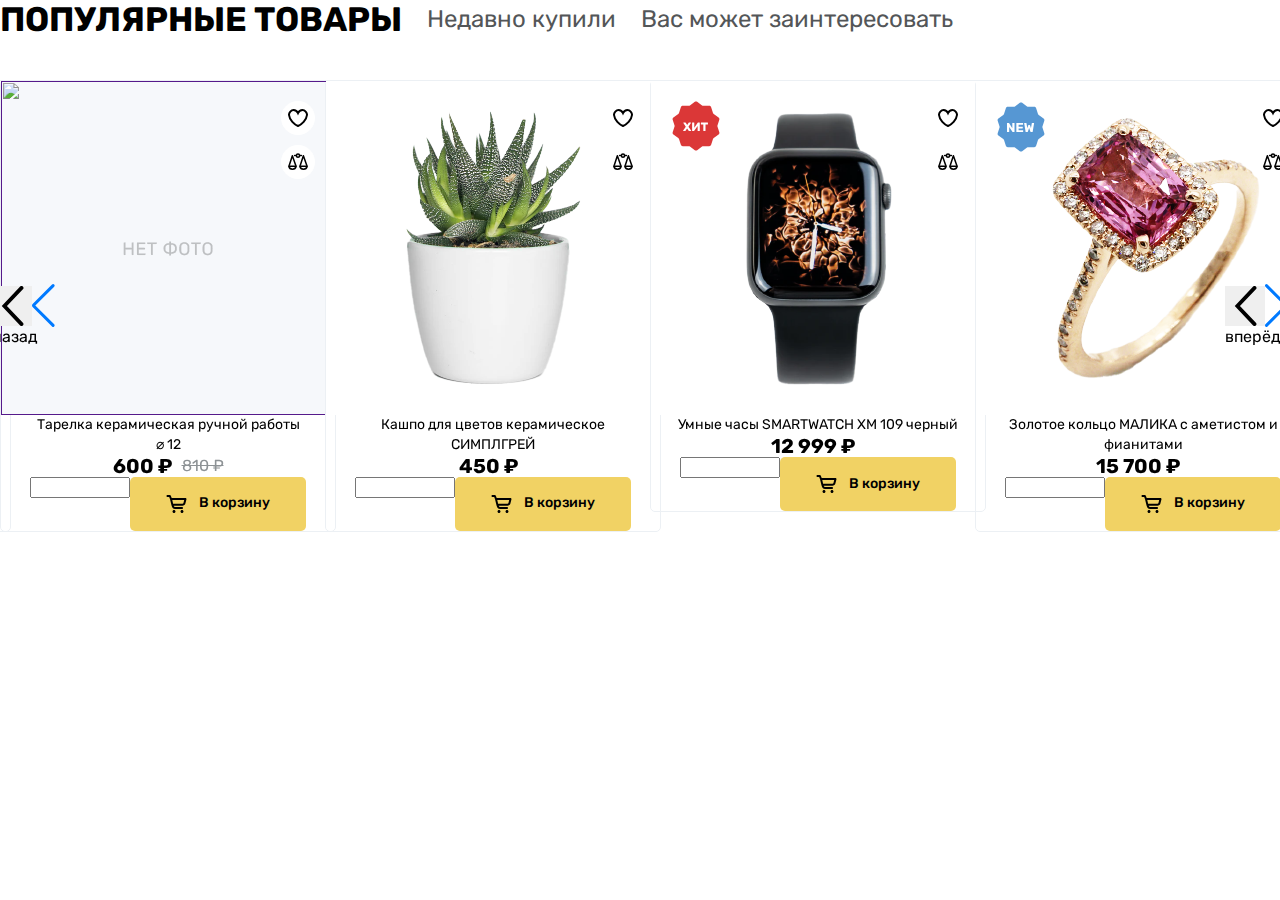
==== index.html @ 8531f7bb "initial commit" ====
<!DOCTYPE html>
<html lang="en">
<head>
  <meta charset="UTF-8">
  <meta http-equiv="X-UA-Compatible" content="IE=edge">
  <meta name="viewport" content="width=device-width, initial-scale=1.0">
  <link rel="preconnect" href="https://fonts.googleapis.com">
  <link rel="preconnect" href="https://fonts.gstatic.com" crossorigin>
  <link href="https://fonts.googleapis.com/css2?family=Rubik:wght@400;500;700&display=swap" rel="stylesheet">
  <link rel="stylesheet" href="https://cdn.jsdelivr.net/npm/swiper@8/swiper-bundle.min.css"/>
  <link rel="stylesheet" href="./styles/style.css">
  <title>Marketplace</title>
</head>
<body>
  <div class="">
    <div class="tabs">
      <ul class="tabs__list" style="margin-bottom: 40px;">
        <li class="tabs__list-item">
          <h2 class="tabs__header title title--m">популярные товары</h2>
        </li>
        <li class="tabs__list-item">Недавно купили</li>
        <li class="tabs__list-item">Вас может заинтересовать</li>
      </ul>
    </div>
    <div class="swiper">
      <ul class="products-list swiper-wrapper">
        <li class="product-container swiper-slide">
          <article class="card">
            <a href="" class="card__link">
              <div class="card__header">
                <img class="card__image" src="" alt="">
                <div class="card__label"></div>
              </div>
            </a>
            <div class="card__info">
              <div class="card__product-name">Тарелка керамическая ручной работы ⌀&nbsp;12</div>
              <div class="card__price-brief">
                <div class="card__current-price">600 ₽</div>
                <div class="card__old-price">810 ₽</div>
              </div>
            </div>
            <ul class="icon-group">
              <li class="icon-group__item">
                <a class="icon">
                  <img src="./img/favorites-icon.svg" alt="favorites icon">
                <a>
              </li>
              <li class="icon-group__item">
                <a class="icon">
                  <img src="./img/compare-icon.svg" alt="compare icon">
                </a>
            </li>
            </ul>
            <div class="card__footer">
              <div class="stepper">
                <span class="stepper__arrow stepper__arrow--down"></span>                                           
                <input class="stepper__input" type="text" value="">
                <span class="stepper__arrow stepper__arrow--up"></span>
              </div>
              <button class="button" type="submit">
                <img src="./img/cart-icon.svg" alt="">
                <span>В корзину</span>
              </button>
            </div>
          </article>
        </li>
        <li class="product-container swiper-slide">
          <article class="card">
            <a href="#" class="card__link">
              <div class="card__header">
                <img class="card__image" src="./img/cactus.svg" alt="">
                <div class="card__label"></div>
              </div>
            </a>
              <div class="card__info">
                <div class="card__product-name">Кашпо для цветов керамическое СИМПЛГРЕЙ</div>
                <div class="card__price-brief">
                  <div class="card__current-price">450 ₽</div>
                  <div class="card__old-price"></div>
                </div>
              </div>
              <ul class="card__icon-group icon-group">
                <li class="icon-group__item">
                  <a class="icon">
                    <img src="./img/favorites-icon.svg" alt="favorites icon">
                  <a>
                </li>
                <li class="icon-group__item">
                  <a class="icon">
                    <img src="./img/compare-icon.svg" alt="compare icon">
                  </a>
              </li>
              </ul>
              <div class="card__footer">
                <div class="stepper">
                  <span class="stepper__arrow stepper__arrow--down"></span>                                           
                  <input class="stepper__input" type="text" value="">
                  <span class="stepper__arrow stepper__arrow--up"></span>
                </div>
                <button class="button" type="submit">
                  <img src="./img/cart-icon.svg" alt="">
                  <span>В корзину</span>
                </button>
              </div>
            </article>
          </li>
          <li class="product-container swiper-slide">
            <article class="card">
              <a href="#" class="card__link">
                <div class="card__header">
                  <img class="card__image" src="./img/watch.svg" alt="">
                  <div class="card__label label">
                    <img src="./img/label-hit.svg" alt="">
                  </div>
                </div>
              </a>
                <div class="card__info">
                  <div class="card__product-name">Умные часы SMARTWATCH XM 109 черный</div>
                  <div class="card__price-brief">
                    <div class="card__current-price">12 999 ₽</div>
                    <div class="card__old-price"></div>
                  </div>
                </div>
                <ul class="card__icon-group icon-group">
                  <li class="icon-group__item">
                    <a class="icon">
                      <img src="./img/favorites-icon.svg" alt="favorites icon">
                    <a>
                  </li>
                  <li class="icon-group__item">
                    <a class="icon">
                      <img src="./img/compare-icon.svg" alt="compare icon">
                    </a>
                  </li>
                </ul>
                <div class="card__footer">
                  <div class="stepper">
                    <span class="stepper__arrow stepper__arrow--down"></span>                                           
                    <input class="stepper__input" type="text" value="">
                    <span class="stepper__arrow stepper__arrow--up"></span>
                  </div>
                  <button class="button" type="submit">
                    <img src="./img/cart-icon.svg" alt="">
                    <span>В корзину</span>
                  </button>
                </div>
            </article>
          </li>
          <li class="product-container swiper-slide">
            <article class="card">
              <a href="#" class="card__link">
                <div class="card__header">
                  <img class="card__image" src="./img/ring.svg" alt="">
                  <div class="card__label">
                    <img src="./img/label-new.svg" alt="">
                  </div>
                </div>
              </a>
                <div class="card__info">
                  <div class="card__product-name">Золотое кольцо МАЛИКА с аметистом и фианитами</div>
                  <div class="card__price-brief">
                    <div class="card__current-price">15 700 ₽</div>
                    <div class="card__old-price"></div>
                  </div>
                </div>
                <ul class="card__icon-group icon-group">
                  <li class="icon-group__item">
                    <a class="icon">
                      <img src="./img/favorites-icon.svg" alt="favorites icon">
                    <a>
                  </li>
                  <li class="icon-group__item">
                    <a class="icon">
                    <img src="./img/compare-icon.svg" alt="compare icon">
                  </a>
                  </li>
                </ul>
                <div class="card__footer">
                  <div class="stepper">
                    <span class="stepper__arrow stepper__arrow--down"></span>                                           
                    <input class="stepper__input" type="text" value="">
                    <span class="stepper__arrow stepper__arrow--up"></span>
                  </div>
                  <button class="button" type="submit">
                    <img src="./img/cart-icon.svg" alt="">
                    <span>В корзину</span>
                  </button>
                </div>
              </article>
            </li>
          </ul>
          <div class="swiper-button-prev">
            <button type="button" class="slider-button">
              <svg width="40" height="40" viewBox="0 0 12 21" fill="none" xmlns="http://www.w3.org/2000/svg">
                <path d="M11 1L2 10.5L11 20" stroke="black" stroke-width="2" stroke-linecap="round"/>
              </svg>
              назад
            </button>
          </div>
          <div class="swiper-button-next">
            <button type="button" class="slider-button">
              <svg width="40" height="40" viewBox="0 0 12 21" fill="none" xmlns="http://www.w3.org/2000/svg">
                <path d="M11 1L2 10.5L11 20" stroke="black" stroke-width="2" stroke-linecap="round"/>
              </svg>
              вперёд
            </button>
          </div>
    </div>
  </div>
  <script src="https://cdn.jsdelivr.net/npm/swiper@8/swiper-bundle.min.js"></script>
  <script src="./scripts/script.js"></script>
  </body>
</html>
---- styles/style.css ----
@import url(./reset.css);
@import url(./common.css);
@import url(./variables.css);
@import url(./components/tabs.css);
@import url(./components/button.css);
@import url(./components/card.css);
@import url(./components/title.css);
@import url(./components/icon.css);
@import url(./components/products-list.css);
@import url(./components/stepper.css);
@import url(./components/swiper.css);
@import url(./components/label.css);
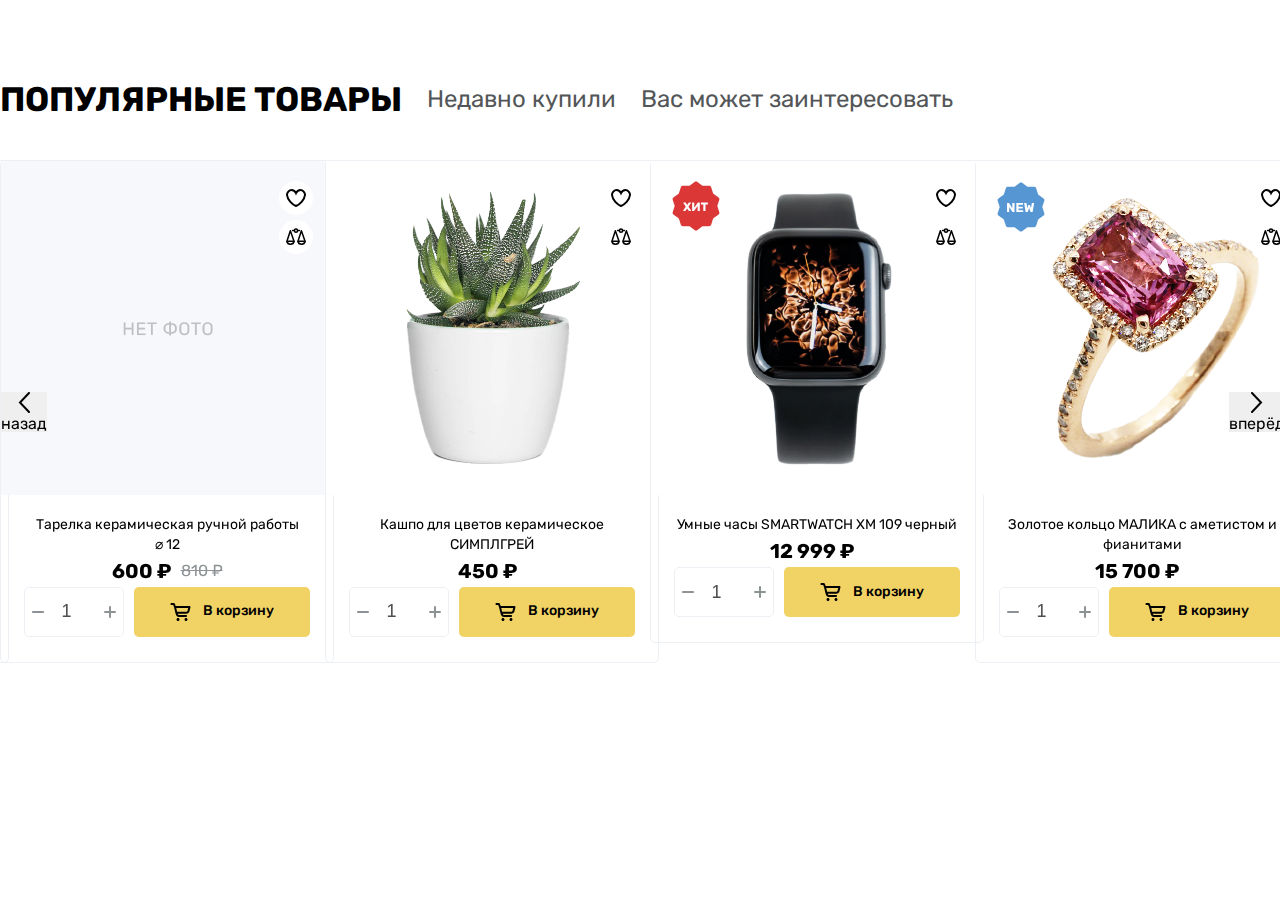
==== commit 5fb39121: "+stepper" ====
--- a/index.html
+++ b/index.html
@@ -12,7 +12,8 @@
   <title>Marketplace</title>
 </head>
 <body>
-  <div class="">
+  <div class="container">
+    <!-- tabs -->
     <div class="tabs">
       <ul class="tabs__list" style="margin-bottom: 40px;">
         <li class="tabs__list-item">
@@ -22,56 +23,83 @@
         <li class="tabs__list-item">Вас может заинтересовать</li>
       </ul>
     </div>
+    <!-- swiper -->
     <div class="swiper">
-      <ul class="products-list swiper-wrapper">
-        <li class="product-container swiper-slide">
-          <article class="card">
-            <a href="" class="card__link">
-              <div class="card__header">
-                <img class="card__image" src="" alt="">
+      <!-- swiper required wrapper -->
+      <ul class="product-slider swiper-wrapper">
+        <!-- swiper slide -->
+        <li class="product-slider__item swiper-slide">
+          <!-- product card -->
+          <article class="card">
+            <div class="card__link">
+              <!-- card header -->
+              <div class="card__header">
                 <div class="card__label"></div>
               </div>
-            </a>
-            <div class="card__info">
-              <div class="card__product-name">Тарелка керамическая ручной работы ⌀&nbsp;12</div>
-              <div class="card__price-brief">
-                <div class="card__current-price">600 ₽</div>
-                <div class="card__old-price">810 ₽</div>
-              </div>
-            </div>
-            <ul class="icon-group">
-              <li class="icon-group__item">
-                <a class="icon">
-                  <img src="./img/favorites-icon.svg" alt="favorites icon">
-                <a>
-              </li>
-              <li class="icon-group__item">
-                <a class="icon">
-                  <img src="./img/compare-icon.svg" alt="compare icon">
-                </a>
-            </li>
-            </ul>
-            <div class="card__footer">
-              <div class="stepper">
-                <span class="stepper__arrow stepper__arrow--down"></span>                                           
-                <input class="stepper__input" type="text" value="">
-                <span class="stepper__arrow stepper__arrow--up"></span>
-              </div>
-              <button class="button" type="submit">
-                <img src="./img/cart-icon.svg" alt="">
-                <span>В корзину</span>
-              </button>
-            </div>
-          </article>
-        </li>
-        <li class="product-container swiper-slide">
-          <article class="card">
-            <a href="#" class="card__link">
+            </div>
+            <!-- icon group -->
+            <ul class="card__icon-group icon-group">
+              <li class="icon-group__item">
+                <a class="icon" href="#">
+                  <img src="./img/favorites-icon.svg" alt="favorites icon">
+                </a>
+              </li>
+              <li class="icon-group__item">
+                <a class="icon" href="#">
+                  <img src="./img/compare-icon.svg" alt="compare icon">
+                </a>
+              </li>
+            </ul>
+            <div class="card__content">
+              <!-- card info -->
+              <div class="card__info">
+                <div class="card__product-name">Тарелка керамическая ручной работы ⌀&nbsp;12</div>
+                <div class="card__price-brief">
+                  <div class="card__current-price">600 ₽</div>
+                  <div class="card__old-price">810 ₽</div>
+                </div>
+              </div>
+              <!-- card footer -->
+              <div class="card__footer">
+                <!-- stepper -->
+                <div class="stepper">
+                  <button type="button" class="stepper__arrow stepper__arrow--down">Add</button>                                           
+                  <input class="stepper__input" type="number" placeholder="" value="1">
+                  <button type="button" class="stepper__arrow stepper__arrow--up">Remove</button>
+                </div>
+                <button class="button" type="submit">
+                  <img src="./img/cart-icon.svg" alt="">
+                  <span>В корзину</span>
+                </button>
+              </div>
+            </div>
+          </article>
+        </li>
+        <!-- swiper slide -->
+        <li class="product-slider__item swiper-slide">
+          <article class="card">
+            <div class="card__link">
+              <!-- card header -->
               <div class="card__header">
                 <img class="card__image" src="./img/cactus.svg" alt="">
                 <div class="card__label"></div>
               </div>
-            </a>
+            </div>
+            <!-- icon group -->
+            <ul class="card__icon-group icon-group">
+              <li class="icon-group__item">
+                <a class="icon" href="#">
+                  <img src="./img/favorites-icon.svg" alt="favorites icon">
+                </a>
+              </li>
+              <li class="icon-group__item">
+                <a class="icon" href="#">
+                  <img src="./img/compare-icon.svg" alt="compare icon">
+                </a>
+              </li>
+            </ul>
+            <div class="card__content">
+              <!-- card info -->
               <div class="card__info">
                 <div class="card__product-name">Кашпо для цветов керамическое СИМПЛГРЕЙ</div>
                 <div class="card__price-brief">
@@ -79,132 +107,139 @@
                   <div class="card__old-price"></div>
                 </div>
               </div>
-              <ul class="card__icon-group icon-group">
-                <li class="icon-group__item">
-                  <a class="icon">
-                    <img src="./img/favorites-icon.svg" alt="favorites icon">
-                  <a>
-                </li>
-                <li class="icon-group__item">
-                  <a class="icon">
-                    <img src="./img/compare-icon.svg" alt="compare icon">
-                  </a>
-              </li>
-              </ul>
-              <div class="card__footer">
-                <div class="stepper">
-                  <span class="stepper__arrow stepper__arrow--down"></span>                                           
-                  <input class="stepper__input" type="text" value="">
-                  <span class="stepper__arrow stepper__arrow--up"></span>
-                </div>
-                <button class="button" type="submit">
-                  <img src="./img/cart-icon.svg" alt="">
-                  <span>В корзину</span>
-                </button>
-              </div>
-            </article>
-          </li>
-          <li class="product-container swiper-slide">
-            <article class="card">
-              <a href="#" class="card__link">
-                <div class="card__header">
-                  <img class="card__image" src="./img/watch.svg" alt="">
-                  <div class="card__label label">
-                    <img src="./img/label-hit.svg" alt="">
-                  </div>
-                </div>
-              </a>
-                <div class="card__info">
-                  <div class="card__product-name">Умные часы SMARTWATCH XM 109 черный</div>
-                  <div class="card__price-brief">
-                    <div class="card__current-price">12 999 ₽</div>
-                    <div class="card__old-price"></div>
-                  </div>
-                </div>
-                <ul class="card__icon-group icon-group">
-                  <li class="icon-group__item">
-                    <a class="icon">
-                      <img src="./img/favorites-icon.svg" alt="favorites icon">
-                    <a>
-                  </li>
-                  <li class="icon-group__item">
-                    <a class="icon">
-                      <img src="./img/compare-icon.svg" alt="compare icon">
-                    </a>
-                  </li>
-                </ul>
-                <div class="card__footer">
-                  <div class="stepper">
-                    <span class="stepper__arrow stepper__arrow--down"></span>                                           
-                    <input class="stepper__input" type="text" value="">
-                    <span class="stepper__arrow stepper__arrow--up"></span>
-                  </div>
-                  <button class="button" type="submit">
-                    <img src="./img/cart-icon.svg" alt="">
-                    <span>В корзину</span>
-                  </button>
-                </div>
-            </article>
-          </li>
-          <li class="product-container swiper-slide">
-            <article class="card">
-              <a href="#" class="card__link">
-                <div class="card__header">
-                  <img class="card__image" src="./img/ring.svg" alt="">
-                  <div class="card__label">
-                    <img src="./img/label-new.svg" alt="">
-                  </div>
-                </div>
-              </a>
-                <div class="card__info">
-                  <div class="card__product-name">Золотое кольцо МАЛИКА с аметистом и фианитами</div>
-                  <div class="card__price-brief">
-                    <div class="card__current-price">15 700 ₽</div>
-                    <div class="card__old-price"></div>
-                  </div>
-                </div>
-                <ul class="card__icon-group icon-group">
-                  <li class="icon-group__item">
-                    <a class="icon">
-                      <img src="./img/favorites-icon.svg" alt="favorites icon">
-                    <a>
-                  </li>
-                  <li class="icon-group__item">
-                    <a class="icon">
-                    <img src="./img/compare-icon.svg" alt="compare icon">
-                  </a>
-                  </li>
-                </ul>
-                <div class="card__footer">
-                  <div class="stepper">
-                    <span class="stepper__arrow stepper__arrow--down"></span>                                           
-                    <input class="stepper__input" type="text" value="">
-                    <span class="stepper__arrow stepper__arrow--up"></span>
-                  </div>
-                  <button class="button" type="submit">
-                    <img src="./img/cart-icon.svg" alt="">
-                    <span>В корзину</span>
-                  </button>
-                </div>
-              </article>
-            </li>
-          </ul>
-          <div class="swiper-button-prev">
-            <button type="button" class="slider-button">
-              <svg width="40" height="40" viewBox="0 0 12 21" fill="none" xmlns="http://www.w3.org/2000/svg">
-                <path d="M11 1L2 10.5L11 20" stroke="black" stroke-width="2" stroke-linecap="round"/>
-              </svg>
-              назад
-            </button>
-          </div>
-          <div class="swiper-button-next">
-            <button type="button" class="slider-button">
-              <svg width="40" height="40" viewBox="0 0 12 21" fill="none" xmlns="http://www.w3.org/2000/svg">
-                <path d="M11 1L2 10.5L11 20" stroke="black" stroke-width="2" stroke-linecap="round"/>
-              </svg>
-              вперёд
-            </button>
-          </div>
+              <!-- card footer -->
+              <div class="card__footer">
+                <!-- stepper -->
+                <div class="stepper">
+                  <button type="button" class="stepper__arrow stepper__arrow--down">Add</button>                                           
+                  <input class="stepper__input" type="number" placeholder="" value="1">
+                  <button type="button" class="stepper__arrow stepper__arrow--up">Remove</button>
+                </div>
+                <button class="button" type="submit">
+                  <img src="./img/cart-icon.svg" alt="">
+                  <span>В корзину</span>
+                </button>
+              </div>
+            </div>
+          </article>
+        </li>
+        <!-- swiper slide -->
+        <li class="product-slider__item swiper-slide">
+          <article class="card">
+            <div class="card__link">
+              <!-- card header -->
+              <div class="card__header">
+                <img class="card__image" src="./img/watch.svg" alt="">
+                <div class="card__label label">
+                  <img src="./img/label-hit.svg" alt="favorites icon">
+                </div>
+              </div>
+            </div>
+            <!-- icon group -->
+            <ul class="card__icon-group icon-group">
+              <li class="icon-group__item">
+                <a class="icon" href="#">
+                  <img src="./img/favorites-icon.svg" alt="favorites icon">
+                </a>
+              </li>
+              <li class="icon-group__item">
+                <a class="icon" href="#">
+                  <img src="./img/compare-icon.svg" alt="compare icon">
+                </a>
+              </li>
+            </ul>
+            <div class="card__content">
+              <!-- card info -->
+              <div class="card__info">
+                <div class="card__product-name">Умные часы SMARTWATCH XM 109 черный</div>
+                <div class="card__price-brief">
+                  <div class="card__current-price">12 999 ₽</div>
+                  <div class="card__old-price"></div>
+                </div>
+              </div>
+              <!-- card footer -->
+              <div class="card__footer">
+                <!-- stepper -->
+                <div class="stepper">
+                  <button type="button" class="stepper__arrow stepper__arrow--down">Add</button>                                           
+                  <input class="stepper__input" type="number" placeholder="" value="1">
+                  <button type="button" class="stepper__arrow stepper__arrow--up">Remove</button>
+                </div>
+                <button class="button" type="submit">
+                  <img src="./img/cart-icon.svg" alt="">
+                  <span>В корзину</span>
+                </button>
+              </div>
+            </div>
+          </article>
+        </li>
+        <!-- swiper slide -->
+        <li class="product-slider__item swiper-slide">
+          <article class="card">
+            <div class="card__link">
+              <!-- card header -->
+              <div class="card__header">
+                <img class="card__image" src="./img/ring.svg" alt="">
+                <div class="card__label label">
+                  <img src="./img/label-new.svg" alt="">
+                </div>
+              </div>
+            </div>
+            <!-- icon group -->
+            <ul class="card__icon-group icon-group">
+              <li class="icon-group__item">
+                <a class="icon" href="#">
+                  <img src="./img/favorites-icon.svg" alt="favorites icon">
+                </a>
+              </li>
+              <li class="icon-group__item">
+                <a class="icon" href="#">
+                  <img src="./img/compare-icon.svg" alt="compare icon">
+                </a>
+              </li>
+            </ul>
+            <div class="card__content">
+              <!-- card info -->
+              <div class="card__info">
+                <div class="card__product-name">Золотое кольцо МАЛИКА с аметистом и фианитами</div>
+                <div class="card__price-brief">
+                  <div class="card__current-price">15 700 ₽</div>
+                  <div class="card__old-price"></div>
+                </div>
+              </div>
+              <!-- card footer -->
+              <div class="card__footer">
+                <!-- stepper -->
+                <div class="stepper">
+                  <button type="button" class="stepper__arrow stepper__arrow--down">Add</button>                                           
+                  <input class="stepper__input" type="number" placeholder="" value="1">
+                  <button type="button" class="stepper__arrow stepper__arrow--up">Remove</button>
+                </div>
+                <button class="button" type="submit">
+                  <img src="./img/cart-icon.svg" alt="">
+                  <span>В корзину</span>
+                </button>
+              </div>
+            </div>
+          </article>
+        </li>
+      </ul>
+      <div class="swiper-button-prev">
+        <button type="button" class="slider-button">
+          <svg width="12" height="21" viewBox="0 0 12 21" fill="none" xmlns="http://www.w3.org/2000/svg">
+            <path d="M11 1L2 10.5L11 20" stroke="black" stroke-width="2" stroke-linecap="round"/>
+            </svg>            
+          назад
+        </button>
+      </div>
+      <div class="swiper-button-next">
+        <button type="button" class="slider-button">
+          <svg width="12" height="21" viewBox="0 0 12 21" fill="none" xmlns="http://www.w3.org/2000/svg">
+            <path d="M1 1L10 10.5L1 20" stroke="black" stroke-width="2" stroke-linecap="round"/>
+            </svg>            
+          вперёд
+        </button>
+      </div>
     </div>
   </div>
   <script src="https://cdn.jsdelivr.net/npm/swiper@8/swiper-bundle.min.js"></script>
--- a/styles/style.css
+++ b/styles/style.css
@@ -6,7 +6,8 @@
 @import url(./components/card.css);
 @import url(./components/title.css);
 @import url(./components/icon.css);
-@import url(./components/products-list.css);
+@import url(./components/product-slider.css);
 @import url(./components/stepper.css);
 @import url(./components/swiper.css);
-@import url(./components/label.css);+@import url(./components/label.css);
+@import url(./components/container.css);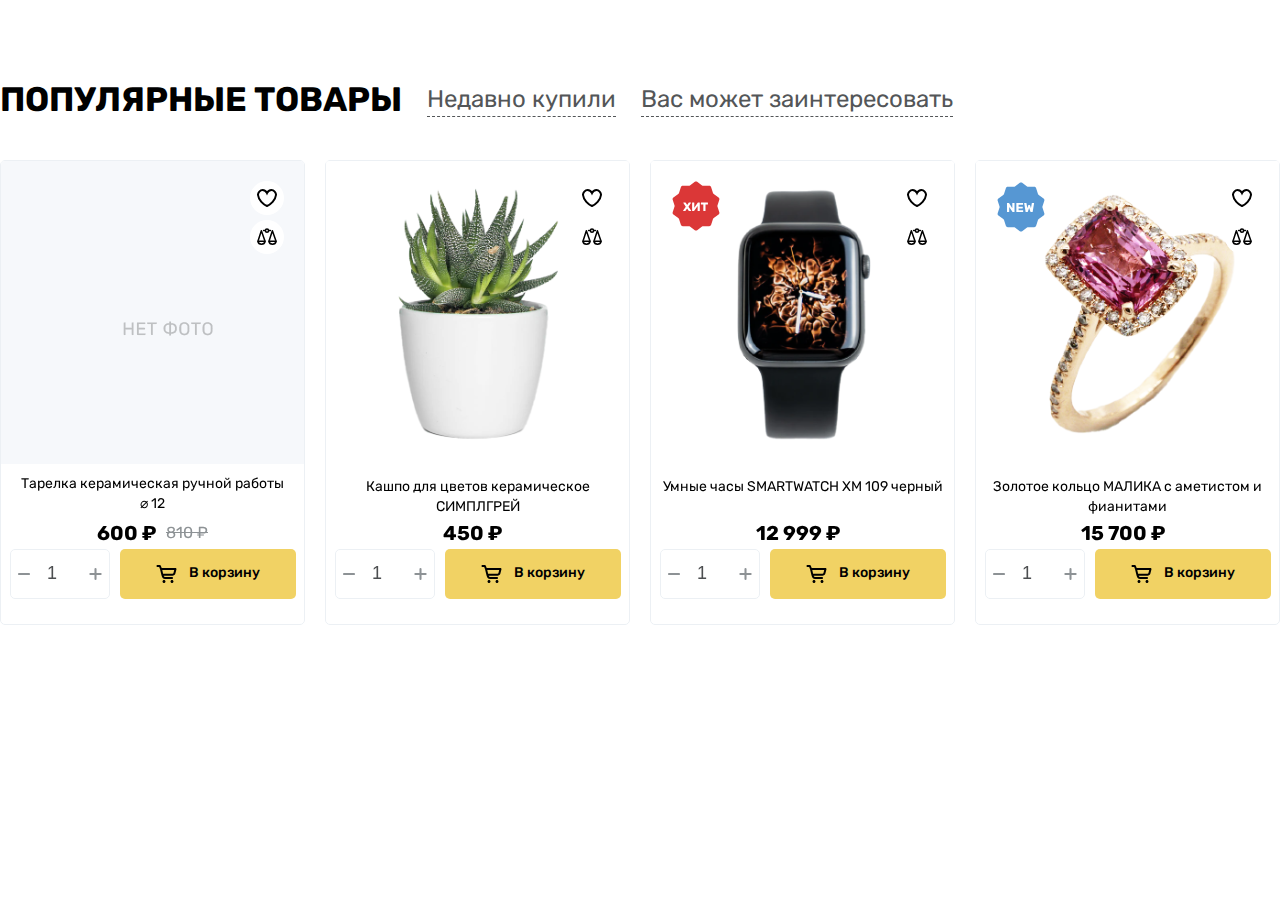
==== commit 28cc3a56: "+slider" ====
--- a/index.html
+++ b/index.html
@@ -13,30 +13,67 @@
 </head>
 <body>
   <div class="container">
+
     <!-- tabs -->
     <div class="tabs">
       <ul class="tabs__list" style="margin-bottom: 40px;">
         <li class="tabs__list-item">
           <h2 class="tabs__header title title--m">популярные товары</h2>
         </li>
-        <li class="tabs__list-item">Недавно купили</li>
-        <li class="tabs__list-item">Вас может заинтересовать</li>
+        <li class="tabs__list-item tabs__list-item--inactive">Недавно купили</li>
+        <li class="tabs__list-item tabs__list-item--inactive">Вас может заинтересовать</li>
       </ul>
     </div>
-    <!-- swiper -->
-    <div class="swiper">
+
+    <div class="product-slider">
+      <div class="product-slider__inner">
       <!-- swiper required wrapper -->
-      <ul class="product-slider swiper-wrapper">
+      <ul class="product-slider__list swiper-wrapper">
+        <li class="product-slider__item swiper-slide">
+          <article class="card">
+            <div class="card__header">
+              <div class="card__label label"></div>
+              <ul class="card__icon-group icon-group">
+                <li class="icon-group__item">
+                  <a class="icon" href="#">
+                    <img src="./img/favorites-icon.svg" alt="favorites icon">
+                  </a>
+                </li>
+                <li class="icon-group__item">
+                  <a class="icon" href="#">
+                    <img src="./img/compare-icon.svg" alt="compare icon">
+                  </a>
+                </li>
+              </ul>
+            </div>
+            <div class="card__product-name">Тарелка керамическая ручной работы ⌀&nbsp;12</div>
+            <div class="card__price-brief">
+              <div class="card__current-price">600 ₽</div>
+              <div class="card__old-price">810 ₽</div>
+            </div>
+            <!-- card footer -->
+            <div class="card__footer">
+              <!-- stepper -->
+              <div class="stepper">
+                <button type="button" class="stepper__arrow stepper__arrow--down">Add</button>                                           
+                <input class="stepper__input" type="number" placeholder="" value="1">
+                <button type="button" class="stepper__arrow stepper__arrow--up">Remove</button>
+              </div>
+              <button class="button" type="button">
+                <img src="./img/cart-icon.svg" alt="">
+                <span>В корзину</span>
+              </button>
+            </div>
+          </article>
+        </li>
         <!-- swiper slide -->
         <li class="product-slider__item swiper-slide">
-          <!-- product card -->
-          <article class="card">
-            <div class="card__link">
+          <article class="card">
               <!-- card header -->
               <div class="card__header">
-                <div class="card__label"></div>
-              </div>
-            </div>
+                <img class="card__image" src="./img/cactus.svg" alt="">
+                <div class="card__label label"></div>
+              </div>
             <!-- icon group -->
             <ul class="card__icon-group icon-group">
               <li class="icon-group__item">
@@ -50,196 +87,127 @@
                 </a>
               </li>
             </ul>
-            <div class="card__content">
-              <!-- card info -->
-              <div class="card__info">
-                <div class="card__product-name">Тарелка керамическая ручной работы ⌀&nbsp;12</div>
-                <div class="card__price-brief">
-                  <div class="card__current-price">600 ₽</div>
-                  <div class="card__old-price">810 ₽</div>
-                </div>
-              </div>
-              <!-- card footer -->
-              <div class="card__footer">
-                <!-- stepper -->
-                <div class="stepper">
-                  <button type="button" class="stepper__arrow stepper__arrow--down">Add</button>                                           
-                  <input class="stepper__input" type="number" placeholder="" value="1">
-                  <button type="button" class="stepper__arrow stepper__arrow--up">Remove</button>
-                </div>
-                <button class="button" type="submit">
-                  <img src="./img/cart-icon.svg" alt="">
-                  <span>В корзину</span>
-                </button>
-              </div>
+            <div class="card__product-name">Кашпо для цветов керамическое СИМПЛГРЕЙ</div>
+            <div class="card__price-brief">
+              <div class="card__current-price">450 ₽</div>
+              <div class="card__old-price"></div>
+            </div>
+            <!-- card footer -->
+            <div class="card__footer">
+              <!-- stepper -->
+              <div class="stepper">
+                <button type="button" class="stepper__arrow stepper__arrow--down">Add</button>                                           
+                <input class="stepper__input" type="number" placeholder="" value="1">
+                <button type="button" class="stepper__arrow stepper__arrow--up">Remove</button>
+              </div>
+              <button class="button" type="button">
+                <img src="./img/cart-icon.svg" alt="">
+                <span>В корзину</span>
+              </button>
+            </div>
+          </article>
+        </li>
+        <!-- SLIDE ITEM -->
+        <li class="product-slider__item swiper-slide">
+          <article class="card">
+            <!-- card header -->
+            <div class="card__header">
+              <img class="card__image" src="./img/watch.svg" alt="">
+              <div class="card__label label">
+                <img src="./img/label-hit.svg" alt="favorites icon">
+              </div>
+              <!-- icon group -->
+              <ul class="card__icon-group icon-group">
+                <li class="icon-group__item">
+                  <a class="icon" href="#">
+                    <img src="./img/favorites-icon.svg" alt="favorites icon">
+                  </a>
+                </li>
+                <li class="icon-group__item">
+                  <a class="icon" href="#">
+                    <img src="./img/compare-icon.svg" alt="compare icon">
+                  </a>
+                </li>
+              </ul>
+            </div>
+            <!-- card info -->
+            <div class="card__product-name">Умные часы SMARTWATCH XM 109 черный</div>
+            <div class="card__price-brief">
+              <div class="card__current-price">12 999 ₽</div>
+              <div class="card__old-price"></div>
+            </div>
+            <!-- card footer -->
+            <div class="card__footer">
+              <!-- stepper -->
+              <div class="stepper">
+                <button type="button" class="stepper__arrow stepper__arrow--down">Add</button>                                           
+                <input class="stepper__input" type="number" placeholder="" value="1">
+                <button type="button" class="stepper__arrow stepper__arrow--up">Remove</button>
+              </div>
+              <button class="button" type="button">
+                <img src="./img/cart-icon.svg" alt="">
+                <span>В корзину</span>
+              </button>
             </div>
           </article>
         </li>
         <!-- swiper slide -->
         <li class="product-slider__item swiper-slide">
           <article class="card">
-            <div class="card__link">
-              <!-- card header -->
-              <div class="card__header">
-                <img class="card__image" src="./img/cactus.svg" alt="">
-                <div class="card__label"></div>
-              </div>
-            </div>
-            <!-- icon group -->
-            <ul class="card__icon-group icon-group">
-              <li class="icon-group__item">
-                <a class="icon" href="#">
-                  <img src="./img/favorites-icon.svg" alt="favorites icon">
-                </a>
-              </li>
-              <li class="icon-group__item">
-                <a class="icon" href="#">
-                  <img src="./img/compare-icon.svg" alt="compare icon">
-                </a>
-              </li>
-            </ul>
-            <div class="card__content">
-              <!-- card info -->
-              <div class="card__info">
-                <div class="card__product-name">Кашпо для цветов керамическое СИМПЛГРЕЙ</div>
-                <div class="card__price-brief">
-                  <div class="card__current-price">450 ₽</div>
-                  <div class="card__old-price"></div>
-                </div>
-              </div>
-              <!-- card footer -->
-              <div class="card__footer">
-                <!-- stepper -->
-                <div class="stepper">
-                  <button type="button" class="stepper__arrow stepper__arrow--down">Add</button>                                           
-                  <input class="stepper__input" type="number" placeholder="" value="1">
-                  <button type="button" class="stepper__arrow stepper__arrow--up">Remove</button>
-                </div>
-                <button class="button" type="submit">
-                  <img src="./img/cart-icon.svg" alt="">
-                  <span>В корзину</span>
-                </button>
-              </div>
-            </div>
-          </article>
-        </li>
-        <!-- swiper slide -->
-        <li class="product-slider__item swiper-slide">
-          <article class="card">
-            <div class="card__link">
-              <!-- card header -->
-              <div class="card__header">
-                <img class="card__image" src="./img/watch.svg" alt="">
-                <div class="card__label label">
-                  <img src="./img/label-hit.svg" alt="favorites icon">
-                </div>
-              </div>
-            </div>
-            <!-- icon group -->
-            <ul class="card__icon-group icon-group">
-              <li class="icon-group__item">
-                <a class="icon" href="#">
-                  <img src="./img/favorites-icon.svg" alt="favorites icon">
-                </a>
-              </li>
-              <li class="icon-group__item">
-                <a class="icon" href="#">
-                  <img src="./img/compare-icon.svg" alt="compare icon">
-                </a>
-              </li>
-            </ul>
-            <div class="card__content">
-              <!-- card info -->
-              <div class="card__info">
-                <div class="card__product-name">Умные часы SMARTWATCH XM 109 черный</div>
-                <div class="card__price-brief">
-                  <div class="card__current-price">12 999 ₽</div>
-                  <div class="card__old-price"></div>
-                </div>
-              </div>
-              <!-- card footer -->
-              <div class="card__footer">
-                <!-- stepper -->
-                <div class="stepper">
-                  <button type="button" class="stepper__arrow stepper__arrow--down">Add</button>                                           
-                  <input class="stepper__input" type="number" placeholder="" value="1">
-                  <button type="button" class="stepper__arrow stepper__arrow--up">Remove</button>
-                </div>
-                <button class="button" type="submit">
-                  <img src="./img/cart-icon.svg" alt="">
-                  <span>В корзину</span>
-                </button>
-              </div>
-            </div>
-          </article>
-        </li>
-        <!-- swiper slide -->
-        <li class="product-slider__item swiper-slide">
-          <article class="card">
-            <div class="card__link">
-              <!-- card header -->
-              <div class="card__header">
-                <img class="card__image" src="./img/ring.svg" alt="">
-                <div class="card__label label">
-                  <img src="./img/label-new.svg" alt="">
-                </div>
-              </div>
-            </div>
-            <!-- icon group -->
-            <ul class="card__icon-group icon-group">
-              <li class="icon-group__item">
-                <a class="icon" href="#">
-                  <img src="./img/favorites-icon.svg" alt="favorites icon">
-                </a>
-              </li>
-              <li class="icon-group__item">
-                <a class="icon" href="#">
-                  <img src="./img/compare-icon.svg" alt="compare icon">
-                </a>
-              </li>
-            </ul>
-            <div class="card__content">
-              <!-- card info -->
-              <div class="card__info">
-                <div class="card__product-name">Золотое кольцо МАЛИКА с аметистом и фианитами</div>
-                <div class="card__price-brief">
-                  <div class="card__current-price">15 700 ₽</div>
-                  <div class="card__old-price"></div>
-                </div>
-              </div>
-              <!-- card footer -->
-              <div class="card__footer">
-                <!-- stepper -->
-                <div class="stepper">
-                  <button type="button" class="stepper__arrow stepper__arrow--down">Add</button>                                           
-                  <input class="stepper__input" type="number" placeholder="" value="1">
-                  <button type="button" class="stepper__arrow stepper__arrow--up">Remove</button>
-                </div>
-                <button class="button" type="submit">
-                  <img src="./img/cart-icon.svg" alt="">
-                  <span>В корзину</span>
-                </button>
-              </div>
+            <!-- card header -->
+            <div class="card__header">
+              <img class="card__image" src="./img/ring.svg" alt="">
+              <div class="card__label label">
+                <img src="./img/label-new.svg" alt="favorites icon">
+              </div>
+              <!-- icon group -->
+              <ul class="card__icon-group icon-group">
+                <li class="icon-group__item">
+                  <a class="icon" href="#">
+                    <img src="./img/favorites-icon.svg" alt="favorites icon">
+                  </a>
+                </li>
+                <li class="icon-group__item">
+                  <a class="icon" href="#">
+                    <img src="./img/compare-icon.svg" alt="compare icon">
+                  </a>
+                </li>
+              </ul>
+            </div>
+            <div class="card__product-name">Золотое кольцо МАЛИКА с аметистом и фианитами</div>
+            <div class="card__price-brief">
+              <div class="card__current-price">15 700 ₽</div>
+              <div class="card__old-price"></div>
+            </div>
+            <!-- card footer -->
+            <div class="card__footer">
+              <!-- stepper -->
+              <div class="stepper">
+                <button type="button" class="stepper__arrow stepper__arrow--down">Add</button>                                           
+                <input class="stepper__input" type="number" placeholder="" value="1">
+                <button type="button" class="stepper__arrow stepper__arrow--up">Remove</button>
+              </div>
+              <button class="button" type="button">
+                <img src="./img/cart-icon.svg" alt="">
+                <span>В корзину</span>
+              </button>
             </div>
           </article>
         </li>
       </ul>
-      <div class="swiper-button-prev">
-        <button type="button" class="slider-button">
-          <svg width="12" height="21" viewBox="0 0 12 21" fill="none" xmlns="http://www.w3.org/2000/svg">
-            <path d="M11 1L2 10.5L11 20" stroke="black" stroke-width="2" stroke-linecap="round"/>
-            </svg>            
-          назад
-        </button>
       </div>
-      <div class="swiper-button-next">
-        <button type="button" class="slider-button">
-          <svg width="12" height="21" viewBox="0 0 12 21" fill="none" xmlns="http://www.w3.org/2000/svg">
-            <path d="M1 1L10 10.5L1 20" stroke="black" stroke-width="2" stroke-linecap="round"/>
-            </svg>            
-          вперёд
-        </button>
-      </div>
+      <button type="button" class="slider-button product-slider__prev">
+        <svg class="slider-button__arrow" viewBox="0 0 12 21">
+          <path d="M11 1L2 10.5L11 20">
+        </svg>     
+        назад
+      </button>
+      <button type="button" class="slider-button product-slider__next">
+        <svg class="slider-button__arrow" viewBox="0 0 12 21">
+          <path d="M1 1L10 10.5L1 20">
+        </svg>            
+        вперёд
+      </button>
     </div>
   </div>
   <script src="https://cdn.jsdelivr.net/npm/swiper@8/swiper-bundle.min.js"></script>
--- a/styles/style.css
+++ b/styles/style.css
@@ -1,13 +1,15 @@
 @import url(./reset.css);
 @import url(./common.css);
 @import url(./variables.css);
+@import url(./components/title.css);
 @import url(./components/tabs.css);
 @import url(./components/button.css);
 @import url(./components/card.css);
-@import url(./components/title.css);
 @import url(./components/icon.css);
 @import url(./components/product-slider.css);
 @import url(./components/stepper.css);
 @import url(./components/swiper.css);
 @import url(./components/label.css);
+@import url(./components/slider-button.css);
+@import url(./components/product-slider.css);
 @import url(./components/container.css);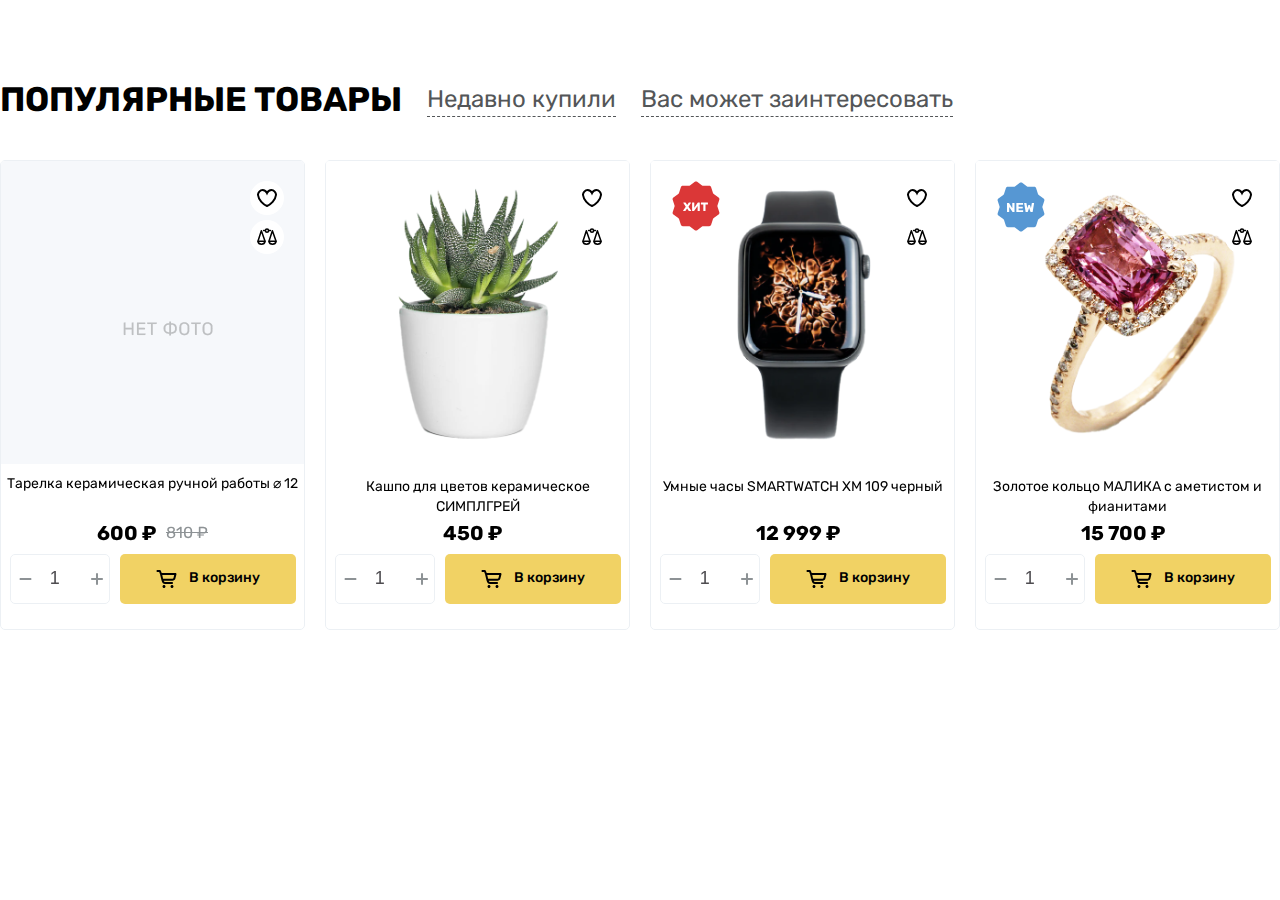
==== commit 670d6c57: "done without adaptive design" ====
--- a/index.html
+++ b/index.html
@@ -13,8 +13,7 @@
 </head>
 <body>
   <div class="container">
-
-    <!-- tabs -->
+    <!-- TABS -->
     <div class="tabs">
       <ul class="tabs__list" style="margin-bottom: 40px;">
         <li class="tabs__list-item">
@@ -24,98 +23,57 @@
         <li class="tabs__list-item tabs__list-item--inactive">Вас может заинтересовать</li>
       </ul>
     </div>
-
+    <!-- PRODUCT SLIDER SECTION -->
     <div class="product-slider">
+      <!-- SWIPER WRAPPER -->
       <div class="product-slider__inner">
-      <!-- swiper required wrapper -->
-      <ul class="product-slider__list swiper-wrapper">
-        <li class="product-slider__item swiper-slide">
-          <article class="card">
-            <div class="card__header">
-              <div class="card__label label"></div>
-              <ul class="card__icon-group icon-group">
-                <li class="icon-group__item">
-                  <a class="icon" href="#">
-                    <img src="./img/favorites-icon.svg" alt="favorites icon">
-                  </a>
-                </li>
-                <li class="icon-group__item">
-                  <a class="icon" href="#">
-                    <img src="./img/compare-icon.svg" alt="compare icon">
-                  </a>
-                </li>
-              </ul>
-            </div>
-            <div class="card__product-name">Тарелка керамическая ручной работы ⌀&nbsp;12</div>
-            <div class="card__price-brief">
-              <div class="card__current-price">600 ₽</div>
-              <div class="card__old-price">810 ₽</div>
-            </div>
-            <!-- card footer -->
-            <div class="card__footer">
-              <!-- stepper -->
-              <div class="stepper">
-                <button type="button" class="stepper__arrow stepper__arrow--down">Add</button>                                           
-                <input class="stepper__input" type="number" placeholder="" value="1">
-                <button type="button" class="stepper__arrow stepper__arrow--up">Remove</button>
-              </div>
-              <button class="button" type="button">
-                <img src="./img/cart-icon.svg" alt="">
-                <span>В корзину</span>
-              </button>
-            </div>
-          </article>
-        </li>
-        <!-- swiper slide -->
-        <li class="product-slider__item swiper-slide">
-          <article class="card">
-              <!-- card header -->
+        <ul class="product-slider__list swiper-wrapper">
+          <!-- SWIPER SLIDE -->
+          <li class="product-slider__item swiper-slide">
+            <article class="card">
               <div class="card__header">
-                <img class="card__image" src="./img/cactus.svg" alt="">
                 <div class="card__label label"></div>
-              </div>
-            <!-- icon group -->
-            <ul class="card__icon-group icon-group">
-              <li class="icon-group__item">
-                <a class="icon" href="#">
-                  <img src="./img/favorites-icon.svg" alt="favorites icon">
-                </a>
-              </li>
-              <li class="icon-group__item">
-                <a class="icon" href="#">
-                  <img src="./img/compare-icon.svg" alt="compare icon">
-                </a>
-              </li>
-            </ul>
-            <div class="card__product-name">Кашпо для цветов керамическое СИМПЛГРЕЙ</div>
-            <div class="card__price-brief">
-              <div class="card__current-price">450 ₽</div>
-              <div class="card__old-price"></div>
-            </div>
-            <!-- card footer -->
-            <div class="card__footer">
-              <!-- stepper -->
-              <div class="stepper">
-                <button type="button" class="stepper__arrow stepper__arrow--down">Add</button>                                           
-                <input class="stepper__input" type="number" placeholder="" value="1">
-                <button type="button" class="stepper__arrow stepper__arrow--up">Remove</button>
-              </div>
-              <button class="button" type="button">
-                <img src="./img/cart-icon.svg" alt="">
-                <span>В корзину</span>
-              </button>
-            </div>
-          </article>
-        </li>
-        <!-- SLIDE ITEM -->
-        <li class="product-slider__item swiper-slide">
-          <article class="card">
-            <!-- card header -->
-            <div class="card__header">
-              <img class="card__image" src="./img/watch.svg" alt="">
-              <div class="card__label label">
-                <img src="./img/label-hit.svg" alt="favorites icon">
-              </div>
+                <ul class="card__icon-group icon-group">
+                  <li class="icon-group__item">
+                    <a class="icon" href="#">
+                      <img src="./img/favorites-icon.svg" alt="favorites icon">
+                    </a>
+                  </li>
+                  <li class="icon-group__item">
+                    <a class="icon" href="#">
+                      <img src="./img/compare-icon.svg" alt="compare icon">
+                    </a>
+                  </li>
+                </ul>
+              </div>
+              <div class="card__product-name">Тарелка керамическая ручной работы ⌀&nbsp;12</div>
+              <div class="card__price-brief">
+                <div class="card__current-price">600 ₽</div>
+                <div class="card__old-price">810 ₽</div>
+              </div>
+              <!-- card footer -->
+              <div class="card__footer">
+                <!-- stepper -->
+                <div class="stepper">
+                  <button type="button" class="stepper__arrow stepper__arrow--down">Add</button>                                           
+                  <input class="stepper__input" type="number" placeholder="" value="1">
+                  <button type="button" class="stepper__arrow stepper__arrow--up">Remove</button>
+                </div>
+                <button class="button" type="button">
+                  <img src="./img/cart-icon.svg" alt="">
+                  <span>В корзину</span>
+                </button>
+              </div>
+            </article>
+          </li>
+          <!-- SWIPER SLIDE -->
+          <li class="product-slider__item swiper-slide">
+            <article class="card">
+                <!-- card header -->
+                <div class="card__header">
+                  <img class="card__image" src="./img/cactus.svg" alt="">
+                  <div class="card__label label"></div>
+                </div>
               <!-- icon group -->
               <ul class="card__icon-group icon-group">
                 <li class="icon-group__item">
@@ -129,73 +87,116 @@
                   </a>
                 </li>
               </ul>
-            </div>
-            <!-- card info -->
-            <div class="card__product-name">Умные часы SMARTWATCH XM 109 черный</div>
-            <div class="card__price-brief">
-              <div class="card__current-price">12 999 ₽</div>
-              <div class="card__old-price"></div>
-            </div>
-            <!-- card footer -->
-            <div class="card__footer">
-              <!-- stepper -->
-              <div class="stepper">
-                <button type="button" class="stepper__arrow stepper__arrow--down">Add</button>                                           
-                <input class="stepper__input" type="number" placeholder="" value="1">
-                <button type="button" class="stepper__arrow stepper__arrow--up">Remove</button>
-              </div>
-              <button class="button" type="button">
-                <img src="./img/cart-icon.svg" alt="">
-                <span>В корзину</span>
-              </button>
-            </div>
-          </article>
-        </li>
-        <!-- swiper slide -->
-        <li class="product-slider__item swiper-slide">
-          <article class="card">
-            <!-- card header -->
-            <div class="card__header">
-              <img class="card__image" src="./img/ring.svg" alt="">
-              <div class="card__label label">
-                <img src="./img/label-new.svg" alt="favorites icon">
-              </div>
-              <!-- icon group -->
-              <ul class="card__icon-group icon-group">
-                <li class="icon-group__item">
-                  <a class="icon" href="#">
-                    <img src="./img/favorites-icon.svg" alt="favorites icon">
-                  </a>
-                </li>
-                <li class="icon-group__item">
-                  <a class="icon" href="#">
-                    <img src="./img/compare-icon.svg" alt="compare icon">
-                  </a>
-                </li>
-              </ul>
-            </div>
-            <div class="card__product-name">Золотое кольцо МАЛИКА с аметистом и фианитами</div>
-            <div class="card__price-brief">
-              <div class="card__current-price">15 700 ₽</div>
-              <div class="card__old-price"></div>
-            </div>
-            <!-- card footer -->
-            <div class="card__footer">
-              <!-- stepper -->
-              <div class="stepper">
-                <button type="button" class="stepper__arrow stepper__arrow--down">Add</button>                                           
-                <input class="stepper__input" type="number" placeholder="" value="1">
-                <button type="button" class="stepper__arrow stepper__arrow--up">Remove</button>
-              </div>
-              <button class="button" type="button">
-                <img src="./img/cart-icon.svg" alt="">
-                <span>В корзину</span>
-              </button>
-            </div>
-          </article>
-        </li>
-      </ul>
+              <div class="card__product-name">Кашпо для цветов керамическое СИМПЛГРЕЙ</div>
+              <div class="card__price-brief">
+                <div class="card__current-price">450 ₽</div>
+                <div class="card__old-price"></div>
+              </div>
+              <!-- card footer -->
+              <div class="card__footer">
+                <!-- stepper -->
+                <div class="stepper">
+                  <button type="button" class="stepper__arrow stepper__arrow--down">Add</button>                                           
+                  <input class="stepper__input" type="number" placeholder="" value="1">
+                  <button type="button" class="stepper__arrow stepper__arrow--up">Remove</button>
+                </div>
+                <button class="button" type="button">
+                  <img src="./img/cart-icon.svg" alt="">
+                  <span>В корзину</span>
+                </button>
+              </div>
+            </article>
+          </li>
+          <!-- SWIPER SLIDE -->
+          <li class="product-slider__item swiper-slide">
+            <article class="card">
+              <!-- card header -->
+              <div class="card__header">
+                <img class="card__image" src="./img/watch.svg" alt="">
+                <div class="card__label label">
+                  <img src="./img/label-hit.svg" alt="favorites icon">
+                </div>
+                <!-- icon group -->
+                <ul class="card__icon-group icon-group">
+                  <li class="icon-group__item">
+                    <a class="icon" href="#">
+                      <img src="./img/favorites-icon.svg" alt="favorites icon">
+                    </a>
+                  </li>
+                  <li class="icon-group__item">
+                    <a class="icon" href="#">
+                      <img src="./img/compare-icon.svg" alt="compare icon">
+                    </a>
+                  </li>
+                </ul>
+              </div>
+              <!-- card info -->
+              <div class="card__product-name">Умные часы SMARTWATCH XM 109 черный</div>
+              <div class="card__price-brief">
+                <div class="card__current-price">12 999 ₽</div>
+                <div class="card__old-price"></div>
+              </div>
+              <!-- card footer -->
+              <div class="card__footer">
+                <!-- stepper -->
+                <div class="stepper">
+                  <button type="button" class="stepper__arrow stepper__arrow--down">Add</button>                                           
+                  <input class="stepper__input" type="number" placeholder="" value="1">
+                  <button type="button" class="stepper__arrow stepper__arrow--up">Remove</button>
+                </div>
+                <button class="button" type="button">
+                  <img src="./img/cart-icon.svg" alt="">
+                  <span>В корзину</span>
+                </button>
+              </div>
+            </article>
+          </li>
+          <!-- SWIPER SLIDE -->
+          <li class="product-slider__item swiper-slide">
+            <article class="card">
+              <!-- card header -->
+              <div class="card__header">
+                <img class="card__image" src="./img/ring.svg" alt="">
+                <div class="card__label label">
+                  <img src="./img/label-new.svg" alt="favorites icon">
+                </div>
+                <!-- icon group -->
+                <ul class="card__icon-group icon-group">
+                  <li class="icon-group__item">
+                    <a class="icon" href="#">
+                      <img src="./img/favorites-icon.svg" alt="favorites icon">
+                    </a>
+                  </li>
+                  <li class="icon-group__item">
+                    <a class="icon" href="#">
+                      <img src="./img/compare-icon.svg" alt="compare icon">
+                    </a>
+                  </li>
+                </ul>
+              </div>
+              <div class="card__product-name">Золотое кольцо МАЛИКА с аметистом и фианитами</div>
+              <div class="card__price-brief">
+                <div class="card__current-price">15 700 ₽</div>
+                <div class="card__old-price"></div>
+              </div>
+              <!-- card footer -->
+              <div class="card__footer">
+                <!-- stepper -->
+                <div class="stepper">
+                  <button type="button" class="stepper__arrow stepper__arrow--down">Add</button>                                           
+                  <input class="stepper__input" type="number" placeholder="" value="1">
+                  <button type="button" class="stepper__arrow stepper__arrow--up">Remove</button>
+                </div>
+                <button class="button" type="button">
+                  <img src="./img/cart-icon.svg" alt="">
+                  <span>В корзину</span>
+                </button>
+              </div>
+            </article>
+          </li>
+        </ul>
       </div>
+      <!-- SLIDER NAVIGATION -->
       <button type="button" class="slider-button product-slider__prev">
         <svg class="slider-button__arrow" viewBox="0 0 12 21">
           <path d="M11 1L2 10.5L11 20">
